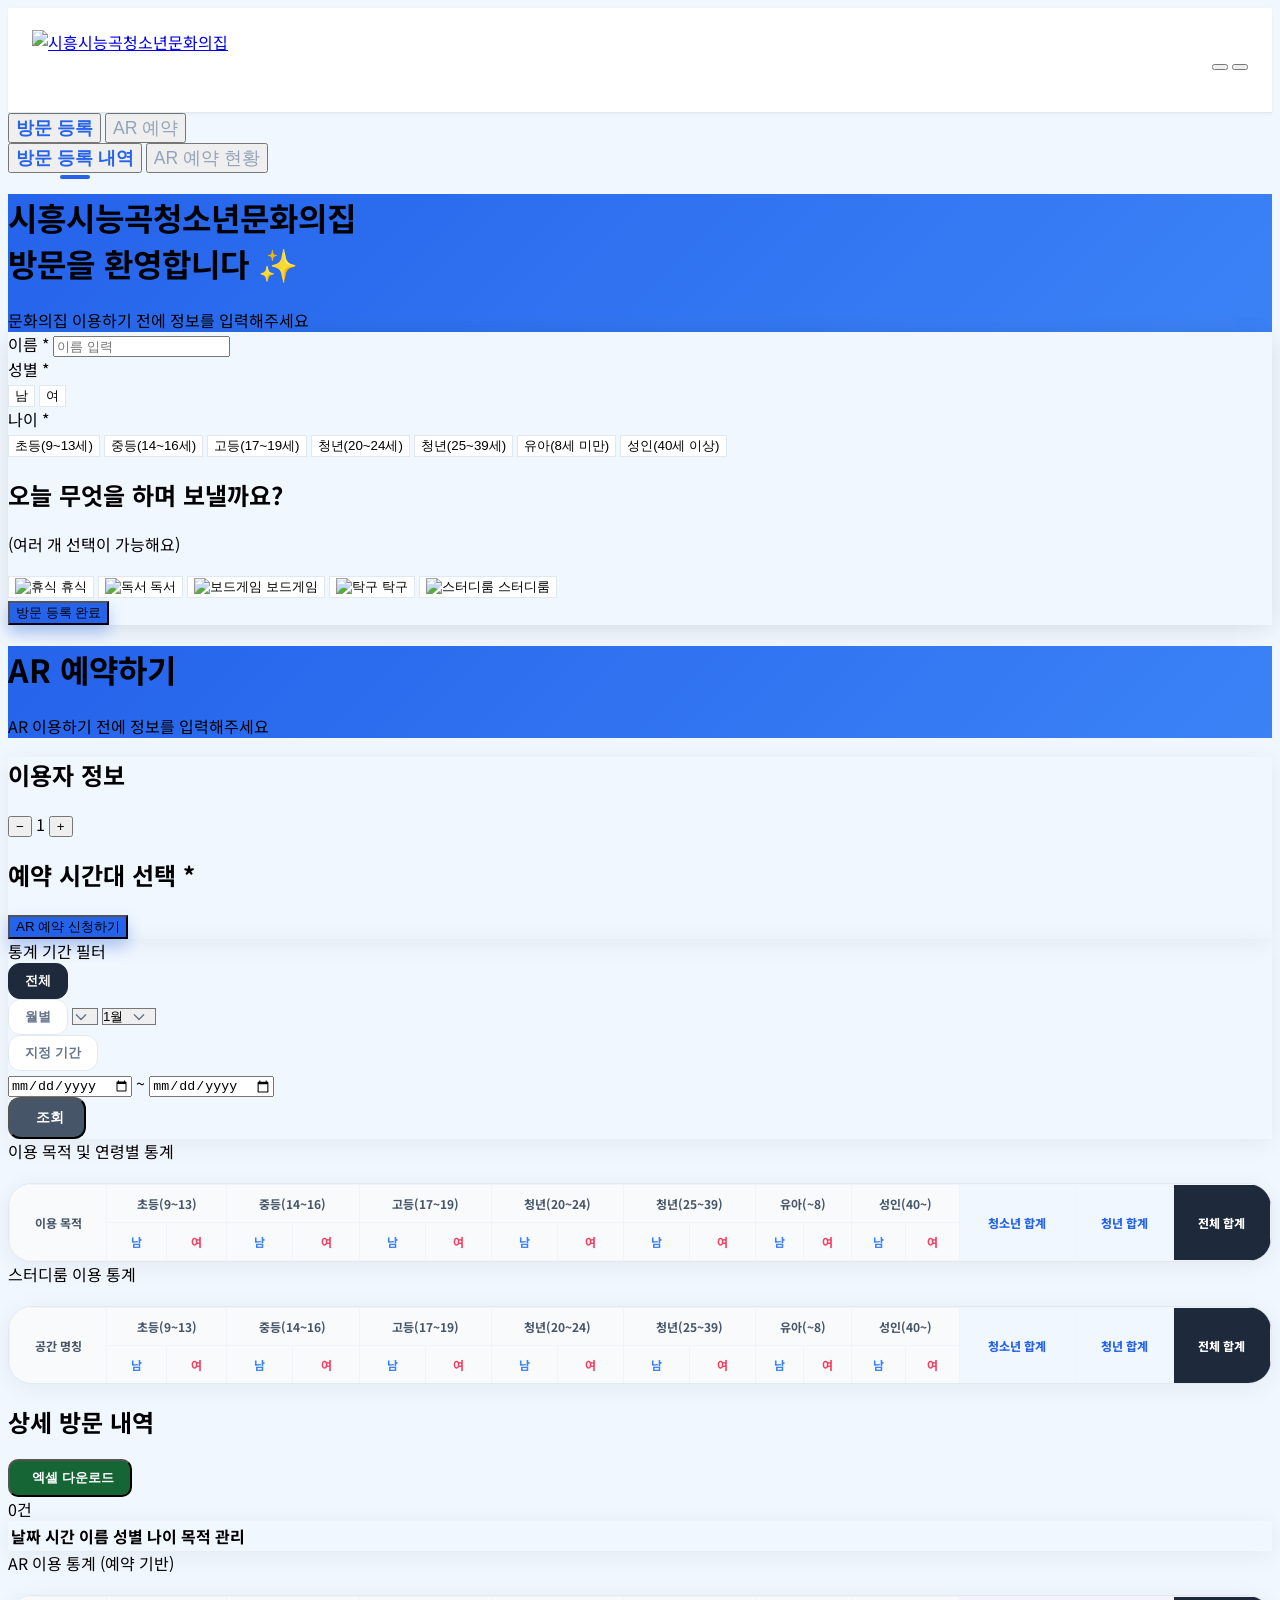
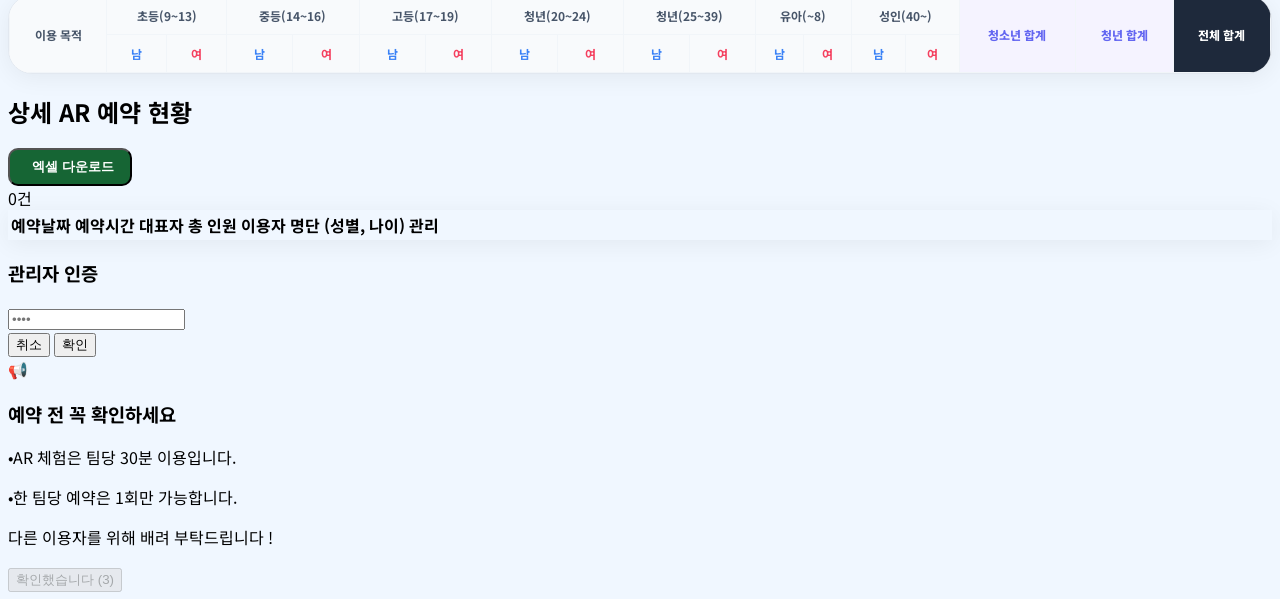
==== index.html @ ce913ee6 "Update index.html" ====
<!DOCTYPE html>
<html lang="ko">
<head>
    <!-- 문서 메타정보 설정 -->
    <meta charset="UTF-8">
    <meta name="viewport" content="width=device-width, initial-scale=1.0">
    <title>시흥시능곡청소년문화의집 - 통합 서비스</title>

    <!-- 외부 CDN 라이브러리 -->
    <script src="https://cdn.tailwindcss.com"></script> <!-- Tailwind CSS -->
    <script src="https://unpkg.com/lucide@latest"></script> <!-- 아이콘 라이브러리 -->

    <!-- 분리한 CSS 파일 연결 -->
    <link rel="stylesheet" href="./nchm.css">
</head>

<body class="pb-10 theme-visit">
    <!-- 알림 메시지 박스 (숨겨진 상태로 시작) -->
    <div id="custom-alert">정보를 모두 입력해 주세요!</div>

    <!-- ==================== 상단 네비게이션 바 ==================== -->
    <nav class="navbar">
        <!-- 로고 -->
        <a href="#" class="logo-link">
            <img src="https://i.ibb.co/Dg5H6WL3/3.png" alt="시흥시능곡청소년문화의집" class="logo-img">
        </a>
        
        <!-- 우측 버튼 영역 -->
        <div class="flex items-center space-x-3">
            <!-- 현재 날짜 표시 -->
            <span class="bg-slate-50 border border-slate-200 text-slate-600 text-[12px] font-bold px-4 py-2 rounded-full" id="current-date"></span>
            
            <!-- 관리자 진입 버튼 -->
            <button id="admin-entry-btn" onclick="openPasswordModal()" class="bg-slate-100 text-slate-500 p-2.5 rounded-xl hover:bg-slate-200 transition-colors">
                <i data-lucide="settings" class="w-5 h-5"></i>
            </button>
            
            <!-- 관리자 모드 종료 버튼 (숨겨진 상태) -->
            <button id="exit-admin-btn" onclick="exitAdmin()" class="hidden bg-red-100 text-red-600 p-2.5 rounded-xl hover:bg-red-200 transition-colors">
                <i data-lucide="log-out" class="w-5 h-5"></i>
            </button>
        </div>
    </nav>

    <!-- ==================== 메인 탭 메뉴 (일반 사용자 모드) ==================== -->
    <div id="main-tabs" class="bg-white border-b flex justify-around p-5 mb-6 sticky top-[80px] z-40">
        <!-- 방문 등록 탭 -->
        <button onclick="switchTab('visit')" id="tab-visit" class="tab-btn active-visit font-bold">방문 등록</button>
        
        <!-- AR 예약 탭 -->
        <button onclick="switchTab('ar')" id="tab-ar" class="tab-btn font-bold">AR 예약</button>
    </div>

    <!-- ==================== 관리자 탭 메뉴 (관리자 모드에서만 표시) ==================== -->
    <div id="admin-tabs" class="hidden bg-white border-b flex justify-around p-5 mb-6 sticky top-[80px] z-40">
        <!-- 방문 등록 내역 탭 -->
        <button onclick="switchAdminSubTab('visit-logs')" id="subtab-visit-logs" class="tab-btn active-visit font-bold">방문 등록 내역</button>
        
        <!-- AR 예약 현황 탭 -->
        <button onclick="switchAdminSubTab('ar-logs')" id="subtab-ar-logs" class="tab-btn font-bold">AR 예약 현황</button>
    </div>

    <!-- ==================== 메인 콘텐츠 컨테이너 ==================== -->
    <div class="max-w-xl mx-auto px-4" id="main-content-container">
        
        <!-- ==================== 1. 방문 등록 섹션 ==================== -->
        <div id="section-visit" class="animate-fadeIn">
            <div class="gradient-banner rounded-t-[30px] p-8 sm:p-10 text-center text-white">
                <h1 class="text-2xl sm:text-3xl font-black mb-4 leading-tight tracking-tight">시흥시능곡청소년문화의집<br>방문을 환영합니다 ✨</h1>
                <div class="bg-white/20 backdrop-blur-sm inline-block px-5 py-2 rounded-xl border border-white/30 text-[13px] sm:text-sm font-medium">문화의집 이용하기 전에 정보를 입력해주세요</div>
            </div>
            <div class="bg-white rounded-b-[30px] p-8 card-shadow space-y-8">
                <div class="bg-white rounded-b-[30px] p-8 card-shadow space-y-8">
                <div class="grid grid-cols-2 gap-6">
                    <div>
                        <label class="block text-base font-bold mb-3 text-slate-700">이름 <span class="text-red-500">*</span></label>
                        <input type="text" id="v-name-input" placeholder="이름 입력" class="w-full bg-slate-50 border border-slate-200 rounded-2xl px-4 py-4 text-lg text-center outline-none focus:border-blue-500">
                    </div>
                    <div>
                        <label class="block text-base font-bold mb-3 text-slate-700">성별 <span class="text-red-500">*</span></label>
                        <div class="flex gap-2">
                            <button onclick="selectBtn(this, 'v-gender')" class="choice-btn v-gender rounded-2xl flex-1 py-4 text-slate-600 font-bold">남<div class="check-badge"><i data-lucide="check" class="w-4 h-4"></i></div></button>
                            <button onclick="selectBtn(this, 'v-gender')" class="choice-btn v-gender rounded-2xl flex-1 py-4 text-slate-600 font-bold">여<div class="check-badge"><i data-lucide="check" class="w-4 h-4"></i></div></button>
                        </div>
                    </div>
                </div>

                <div>
                    <label class="block text-base font-bold mb-4 text-slate-700">나이 <span class="text-red-500">*</span></label>
                    <div class="grid grid-cols-2 sm:grid-cols-3 gap-3">
                        <button onclick="selectBtn(this, 'v-age')" class="choice-btn v-age rounded-xl py-4 text-[13px] text-slate-600 font-medium">초등(9~13세)<div class="check-badge"><i data-lucide="check" class="w-3 h-3"></i></div></button>
                        <button onclick="selectBtn(this, 'v-age')" class="choice-btn v-age rounded-xl py-4 text-[13px] text-slate-600 font-medium">중등(14~16세)<div class="check-badge"><i data-lucide="check" class="w-3 h-3"></i></div></button>
                        <button onclick="selectBtn(this, 'v-age')" class="choice-btn v-age rounded-xl py-4 text-[13px] text-slate-600 font-medium">고등(17~19세)<div class="check-badge"><i data-lucide="check" class="w-3 h-3"></i></div></button>
                        <button onclick="selectBtn(this, 'v-age')" class="choice-btn v-age rounded-xl py-4 text-[13px] text-slate-600 font-medium">청년(20~24세)<div class="check-badge"><i data-lucide="check" class="w-3 h-3"></i></div></button>
                        <button onclick="selectBtn(this, 'v-age')" class="choice-btn v-age rounded-xl py-4 text-[13px] text-slate-600 font-medium">청년(25~39세)<div class="check-badge"><i data-lucide="check" class="w-3 h-3"></i></div></button>
                        <button onclick="selectBtn(this, 'v-age')" class="choice-btn v-age rounded-xl py-4 text-[13px] text-slate-600 font-medium">유아(8세 미만)<div class="check-badge"><i data-lucide="check" class="w-3 h-3"></i></div></button>
                        <button onclick="selectBtn(this, 'v-age')" class="choice-btn v-age rounded-xl py-4 text-[13px] text-slate-600 font-medium">성인(40세 이상)<div class="check-badge"><i data-lucide="check" class="w-3 h-3"></i></div></button>
                    </div>
                </div>

                <!-- 이용 목적 섹션 -->

                <!-- 이용 목적 섹션 -->
                <div class="bg-blue-50/50 rounded-3xl p-6 border border-blue-100">
                    <div class="text-center mb-5">
                        <h2 class="text-xl font-black text-blue-900">오늘 무엇을 하며 보낼까요?</h2>
                        <p class="text-blue-600 text-[13.5px] mt-2 font-bold">(여러 개 선택이 가능해요)</p>
                    </div>
                    <div class="grid grid-cols-5 gap-2">
                        <button onclick="togglePurpose(this)" class="choice-btn v-purpose flex flex-col items-center p-3 rounded-2xl">
                            <img src="https://em-content.zobj.net/source/apple/354/hot-beverage_2615.png" class="w-8 h-8 mb-1" alt="휴식">
                            <span class="text-[12px] font-bold">휴식</span>
                            <div class="check-badge"><i data-lucide="check" class="w-3 h-3"></i></div>
                        </button>
                        <button onclick="togglePurpose(this)" class="choice-btn v-purpose flex flex-col items-center p-3 rounded-2xl">
                            <img src="https://em-content.zobj.net/source/apple/354/open-book_1f4d6.png" class="w-8 h-8 mb-1" alt="독서">
                            <span class="text-[12px] font-bold">독서</span>
                            <div class="check-badge"><i data-lucide="check" class="w-3 h-3"></i></div>
                        </button>
                        <button onclick="togglePurpose(this)" class="choice-btn v-purpose flex flex-col items-center p-3 rounded-2xl">
                            <img src="https://em-content.zobj.net/source/apple/354/game-die_1f3b2.png" class="w-8 h-8 mb-1" alt="보드게임">
                            <span class="text-[12px] font-bold">보드게임</span>
                            <div class="check-badge"><i data-lucide="check" class="w-3 h-3"></i></div>
                        </button>
                        <button onclick="togglePurpose(this)" class="choice-btn v-purpose flex flex-col items-center p-3 rounded-2xl">
                            <img src="https://em-content.zobj.net/source/apple/354/ping-pong_1f3d3.png" class="w-8 h-8 mb-1" alt="탁구">
                            <span class="text-[12px] font-bold">탁구</span>
                            <div class="check-badge"><i data-lucide="check" class="w-3 h-3"></i></div>
                        </button>
                        <button onclick="togglePurpose(this)" class="choice-btn v-purpose flex flex-col items-center p-3 rounded-2xl">
                            <img src="https://em-content.zobj.net/source/apple/354/laptop_1f4bb.png" class="w-8 h-8 mb-1" alt="스터디룸">
                            <span class="text-[12px] font-bold">스터디룸</span>
                            <div class="check-badge"><i data-lucide="check" class="w-3 h-3"></i></div>
                        </button>
                    </div>
                </div>

                <button onclick="submitForm('visit')" class="submit-btn w-full text-white text-xl font-bold py-6 rounded-3xl">방문 등록 완료</button>
            </div>
        </div>

        <!-- 2. AR 예약 섹션 -->
        <div id="section-ar" class="hidden animate-fadeIn">
            <div class="gradient-banner rounded-t-[30px] p-10 text-center text-white">
                <h1 class="text-3xl font-bold mb-4 flex items-center justify-center gap-3">AR 예약하기 <i data-lucide="sparkles" class="w-8 h-8 text-yellow-300"></i></h1>
                <div class="bg-white/20 backdrop-blur-sm inline-block px-6 py-2.5 rounded-xl border border-white/30 text-sm">AR 이용하기 전에 정보를 입력해주세요</div>
            </div>
            <div class="bg-white rounded-b-[30px] p-6 card-shadow space-y-8">
                
                <div class="flex justify-between items-center">
    <h2 class="text-xl font-bold text-slate-800 flex items-center gap-2"><i data-lucide="user-plus" class="w-6 h-6 text-indigo-500"></i> 이용자 정보</h2>
    <div class="flex items-center gap-3">
        <button onclick="changeArCount(-1)" class="w-9 h-9 rounded-xl bg-slate-200 text-slate-500 text-xl font-black flex items-center justify-center hover:bg-slate-300 transition-all">−</button>
        <span id="ar-count-display" class="text-xl font-black text-slate-800 w-6 text-center">1</span>
        <button onclick="changeArCount(1)" class="w-9 h-9 rounded-xl bg-indigo-500 text-white text-xl font-black flex items-center justify-center hover:bg-indigo-600 transition-all">+</button>
    </div>
</div>
<div id="ar-user-container" class="space-y-4"></div>

                
                <div class="border-t pt-8">
                    <h2 class="text-xl font-bold text-indigo-900 mb-6 flex items-center gap-2">
                        <i data-lucide="calendar-check" class="w-6 h-6"></i> 예약 시간대 선택 <span class="text-red-500">*</span>
                    </h2>
                    <div id="ar-day-indicator" class="mb-4 inline-block px-4 py-1.5 rounded-full text-xs font-bold"></div>
                    <div id="time-container" class="grid grid-cols-2 sm:grid-cols-3 gap-3"></div>
                </div>
                <button onclick="submitForm('ar')" class="submit-btn w-full text-white text-xl font-bold py-6 rounded-3xl">AR 예약 신청하기</button>
            </div>
        </div>

        <!-- 3. 관리자 대시보드 섹션 -->
        <div id="section-admin" class="hidden animate-fadeIn space-y-10">
            <div class="bg-white p-6 rounded-[32px] border border-slate-200 card-shadow">
                <div class="flex flex-wrap items-center justify-between gap-4">
                    <div class="flex items-center gap-2 text-slate-800 font-bold">
                        <i data-lucide="filter" class="w-5 h-5 text-slate-500"></i> 통계 기간 필터
                    </div>
                    <div class="flex flex-wrap gap-2 items-center">
                        <button onclick="setFilter('all')" class="filter-chip active" id="filter-all">전체</button>
                        <div id="month-filter-group" class="flex items-center bg-white border border-slate-200 rounded-xl px-2 py-1 gap-2">
                            <button onclick="setFilter('month')" class="filter-chip !border-0 !p-1.5" id="filter-month">월별</button>
                            <select id="filter-year-select" class="admin-select text-xs font-bold text-slate-600 outline-none bg-transparent"></select>
                            <select id="filter-month-select" class="admin-select text-xs font-bold text-slate-600 outline-none bg-transparent">
                                <option value="0">1월</option><option value="1">2월</option><option value="2">3월</option><option value="3">4월</option>
                                <option value="4">5월</option><option value="5">6월</option><option value="6">7월</option><option value="7">8월</option>
                                <option value="8">9월</option><option value="9">10월</option><option value="10">11월</option><option value="11">12월</option>
                            </select>
                        </div>
                        <button onclick="setFilter('custom')" class="filter-chip" id="filter-custom">지정 기간</button>
                        <div id="custom-date-inputs" class="hidden flex items-center bg-white border border-slate-200 rounded-xl px-3 py-1 gap-2">
                            <input type="date" id="start-date" class="text-xs font-medium outline-none bg-transparent">
                            <span class="text-slate-300">~</span>
                            <input type="date" id="end-date" class="text-xs font-medium outline-none bg-transparent">
                        </div>
                        <button onclick="updateAdminDashboard()" class="search-confirm-btn ml-2">
                            <i data-lucide="search" class="w-4 h-4"></i> 조회
                        </button>
                    </div>
                </div>
            </div>

            <div id="admin-visit-logs" class="space-y-6">
                <div class="flex items-center gap-2 text-xl font-bold text-slate-800"><i data-lucide="bar-chart-3" class="w-6 h-6 text-blue-600"></i> 이용 목적 및 연령별 통계</div>
                <div class="stats-container card-shadow"><div class="stats-table-wrapper"><table class="stats-table"><thead><tr><th rowspan="2" class="w-32">이용 목적</th><th colspan="2">초등(9~13)</th><th colspan="2">중등(14~16)</th><th colspan="2">고등(17~19)</th><th colspan="2">청년(20~24)</th><th colspan="2">청년(25~39)</th><th colspan="2">유아(~8)</th><th colspan="2">성인(40~)</th><th rowspan="2" class="sum-col">청소년 합계</th><th rowspan="2" class="sum-col">청년 합계</th><th rowspan="2" class="total-sum-col">전체 합계</th></tr><tr class="gender-header"><th class="male">남</th><th class="female">여</th><th class="male">남</th><th class="female">여</th><th class="male">남</th><th class="female">여</th><th class="male">남</th><th class="female">여</th><th class="male">남</th><th class="female">여</th><th class="male">남</th><th class="female">여</th><th class="male">남</th><th class="female">여</th></tr></thead><tbody id="visit-stats-body"></tbody><tfoot><tr class="footer-row" id="visit-stats-footer"></tr></tfoot></table></div></div>

                <div class="flex items-center gap-2 text-xl font-bold text-indigo-500 pt-6"><i data-lucide="book-open" class="w-6 h-6 text-indigo-500"></i> 스터디룸 이용 통계</div>
                <div class="stats-container card-shadow"><div class="stats-table-wrapper"><table class="stats-table"><thead><tr><th rowspan="2" class="w-32">공간 명칭</th><th colspan="2">초등(9~13)</th><th colspan="2">중등(14~16)</th><th colspan="2">고등(17~19)</th><th colspan="2">청년(20~24)</th><th colspan="2">청년(25~39)</th><th colspan="2">유아(~8)</th><th colspan="2">성인(40~)</th><th rowspan="2" class="sum-col">청소년 합계</th><th rowspan="2" class="sum-col">청년 합계</th><th rowspan="2" class="total-sum-col">전체 합계</th></tr><tr class="gender-header"><th class="male">남</th><th class="female">여</th><th class="male">남</th><th class="female">여</th><th class="male">남</th><th class="female">여</th><th class="male">남</th><th class="female">여</th><th class="male">남</th><th class="female">여</th><th class="male">남</th><th class="female">여</th><th class="male">남</th><th class="female">여</th></tr></thead><tbody id="study-stats-body"></tbody><tfoot><tr class="footer-row" id="study-stats-footer"></tr></tfoot></table></div></div>

                <div class="flex justify-between items-center mt-8">
                    <h2 class="text-xl font-bold text-slate-800">상세 방문 내역</h2>
                    <div class="flex items-center gap-3">
                        <button onclick="exportToExcel('visit')" class="excel-download-btn"><i data-lucide="download" class="w-4 h-4"></i> 엑셀 다운로드</button>
                        <span id="visit-count-badge" class="bg-blue-100 text-blue-700 px-3 py-1 rounded-full text-sm font-bold">0건</span>
                    </div>
                </div>
                <div class="bg-white rounded-2xl border border-slate-200 overflow-hidden card-shadow">
                    <table class="w-full text-sm text-center">
                        <thead class="bg-slate-50 text-slate-500 font-bold border-b">
                            <tr>
                                <th class="py-3">날짜</th>
                                <th class="py-3">시간</th>
                                <th class="py-3">이름</th>
                                <th class="py-3">성별</th>
                                <th class="py-3">나이</th>
                                <th class="py-3">목적</th>
                                <th class="py-3">관리</th>
                            </tr>
                        </thead>
                        <tbody id="visit-log-body"></tbody>
                    </table>
                </div>
            </div>

            <div id="admin-ar-logs" class="hidden space-y-6">
                <div class="flex items-center gap-2 text-xl font-bold text-indigo-800"><i data-lucide="glasses" class="w-6 h-6 text-indigo-600"></i> AR 이용 통계 (예약 기반)</div>
                <div class="stats-container card-shadow border-indigo-100"><div class="stats-table-wrapper"><table class="stats-table"><thead><tr><th rowspan="2" class="w-32">이용 목적</th><th colspan="2">초등(9~13)</th><th colspan="2">중등(14~16)</th><th colspan="2">고등(17~19)</th><th colspan="2">청년(20~24)</th><th colspan="2">청년(25~39)</th><th colspan="2">유아(~8)</th><th colspan="2">성인(40~)</th><th rowspan="2" class="ar-sum-col">청소년 합계</th><th rowspan="2" class="ar-sum-col">청년 합계</th><th rowspan="2" class="total-sum-col">전체 합계</th></tr><tr class="gender-header"><th class="male">남</th><th class="female">여</th><th class="male">남</th><th class="female">여</th><th class="male">남</th><th class="female">여</th><th class="male">남</th><th class="female">여</th><th class="male">남</th><th class="female">여</th><th class="male">남</th><th class="female">여</th><th class="male">남</th><th class="female">여</th></tr></thead><tbody id="ar-stats-body"></tbody><tfoot><tr class="footer-row" id="ar-stats-footer"></tr></tfoot></table></div></div>
                <div class="flex justify-between items-center mt-8">
                    <h2 class="text-xl font-bold text-indigo-800">상세 AR 예약 현황</h2>
                    <div class="flex items-center gap-3">
                        <button onclick="exportToExcel('ar')" class="excel-download-btn !bg-indigo-700 hover:!bg-indigo-800"><i data-lucide="download" class="w-4 h-4"></i> 엑셀 다운로드</button>
                        <span id="ar-count-badge" class="bg-indigo-100 text-indigo-700 px-3 py-1 rounded-full text-sm font-bold">0건</span>
                    </div>
                </div>
                <div class="bg-white rounded-2xl border border-slate-200 overflow-hidden card-shadow">
                    <table class="w-full text-sm text-center">
                        <thead class="bg-slate-50 text-slate-500 font-bold border-b">
                            <tr>
                                <th class="py-3">예약날짜</th>
                                <th class="py-3">예약시간</th>
                                <th>대표자</th>
                                <th>총 인원</th>
                                <th>이용자 명단 (성별, 나이)</th>
                                <th>관리</th>
                            </tr>
                        </thead>
                        <tbody id="ar-log-body"></tbody>
                    </table>
                </div>
            </div>
        </div>
    </div>

    <!-- 비밀번호 모달 -->
    <div id="password-modal" class="hidden fixed inset-0 z-[100] flex items-center justify-center p-4 bg-slate-900/80 backdrop-blur-sm">
        <div class="bg-white w-full max-w-sm rounded-[32px] p-8 shadow-2xl animate-fadeIn text-center">
            <h3 class="text-xl font-bold text-slate-800 mb-6">관리자 인증</h3>
            <input type="password" id="admin-password-input" maxlength="8" placeholder="••••" class="w-full bg-slate-50 border-2 border-slate-100 rounded-2xl py-4 text-3xl text-center tracking-[1rem] focus:outline-none focus:border-slate-800 mb-6" onkeyup="if(event.key === 'Enter') verifyAdminPassword()">
            <div class="flex gap-3">
                <button onclick="closePasswordModal()" class="flex-1 py-4 bg-slate-100 text-slate-500 font-bold rounded-2xl">취소</button>
                <button onclick="verifyAdminPassword()" class="flex-[2] py-4 bg-slate-800 text-white font-bold rounded-2xl">확인</button>
            </div>
        </div>
    </div>

    <!-- AR 안내 팝업 -->
<div id="ar-notice-modal" class="hidden fixed inset-0 z-[100] flex items-center justify-center p-4 bg-slate-900/70 backdrop-blur-sm">
    <div class="bg-white w-full max-w-sm rounded-[32px] p-8 shadow-2xl animate-fadeIn text-center">
        <div class="text-5xl mb-4">📢</div>
        <h3 class="text-xl font-black text-slate-800 mb-4">예약 전 꼭 확인하세요</h3>
        <div class="bg-indigo-50 rounded-2xl p-5 pb-7 mb-6 text-left space-y-3">
            <p class="text-indigo-900 font-bold text-base leading-relaxed">
                •AR 체험은 팀당 <span class="text-indigo-600">30분</span> 이용입니다.
            </p>
            <p class="text-indigo-900 font-bold text-base leading-relaxed">
                •한 팀당 <span class="text-indigo-600">예약은 1회만</span> 가능합니다.
            </p>
            <p class="text-indigo-900 font-bold text-base leading-relaxed">
                다른 이용자를 위해 배려 부탁드립니다 !  
            </p>
        </div>
       
       <button
    id="arNoticeBtn"
    onclick="closeArNotice()"
    disabled
    class="relative overflow-hidden w-full py-4 bg-indigo-600 text-white font-black text-lg rounded-2xl cursor-not-allowed">

    <!-- 흰색 막 -->
    <div
        id="btnCover"
        class="absolute top-0 right-0 h-full bg-white/80"
        style="width:100%;">
    </div>

    <span id="btnText" class="relative z-10">
        확인했습니다 (3)
    </span>

</button>
        
    </div>
</div>
    <!-- Firebase SDK (Realtime Database) -->
    <script src="https://www.gstatic.com/firebasejs/10.12.2/firebase-app-compat.js"></script>
<script src="https://www.gstatic.com/firebasejs/10.12.2/firebase-database-compat.js"></script>
<script src="https://www.gstatic.com/firebasejs/10.12.2/firebase-auth-compat.js"></script>
    <!-- 분리한 JavaScript 파일 연결 -->
    <script src="./nchm.js"></script>
</body>
</html>
---- nchm.css ----
/**
 * ==================== nchm.css 파일 설명 ====================
 * 이 파일은 시흥시능곡청소년문화의집 통합 서비스의 모든 스타일을 관리합니다.
 * 
 * 수정 규칙:
 * 1. 색상/폰트/레이아웃만 수정 (HTML 구조 변경 금지)
 * 2. 테마별 색상: 방문등록(BLUE), AR예약(PURPLE), 관리자(GRAY)
 * 3. 동작/기능 수정은 nchm.js에서만 처리
 * 4. HTML 구조 수정은 nchm.html에서만 처리
 * ==========================================================
 */

/* ==================== 기본 폰트 및 전역 스타일 ==================== */
@import url('https://fonts.googleapis.com/css2?family=Noto+Sans+KR:wght@300;400;500;700;900&display=swap');

body {
    font-family: 'Noto Sans KR', sans-serif;
    transition: background-color 0.4s ease;
}

/* ==================== 테마별 색상 설정 ==================== */

/* 방문 등록 테마 - 파란색(BLUE) 계열 */
body.theme-visit { background-color: #f0f7ff; }
.theme-visit .gradient-banner { background: linear-gradient(135deg, #2563eb, #3b82f6); }
.theme-visit .choice-btn.active { border-color: #2563eb !important; background-color: #2563eb !important; color: white !important; }
.theme-visit .submit-btn { background-color: #2563eb; box-shadow: 0 8px 15px rgba(37, 99, 235, 0.3); }
.theme-visit .check-badge { background-color: #fbbf24; color: #1e3a8a; }

/* AR 예약 테마 - 보라색(PURPLE/INDIGO) 계열 */
body.theme-ar { background-color: #f5f3ff; }
.theme-ar .gradient-banner { background: linear-gradient(135deg, #6366f1, #a855f7); }
.theme-ar .choice-btn.active { border-color: #6366f1 !important; background-color: #6366f1 !important; color: white !important; }
.theme-ar .submit-btn { background-color: #6366f1; box-shadow: 0 8px 15px rgba(99, 102, 241, 0.3); }
.theme-ar .check-badge { background-color: #fcd34d; color: #312e81; }

/* 관리자 테마 - 회색(GRAY) 계열 */
body.theme-admin { background-color: #f8fafc; }

/* ==================== 공용 스타일 ==================== */

/* 카드 그림자 효과 */
.card-shadow { box-shadow: 0 4px 25px rgba(0, 0, 0, 0.06); }

/* 선택 버튼 기본 스타일 */
.choice-btn {
    transition: all 0.2s cubic-bezier(0.4, 0, 0.2, 1);
    border: 1px solid #e2e8f0;
    background-color: white;
    position: relative;
}

/* 선택 완료 배지 (체크마크) */
.check-badge {
    display: none; /* 기본 숨김 - active 상태에서만 표시 */
    position: absolute;
    top: -6px;
    right: -6px;
    width: 24px;
    height: 24px;
    border-radius: 50%;
    align-items: center;
    justify-content: center;
    box-shadow: 0 2px 4px rgba(0, 0, 0, 0.1);
    border: 2px solid white;
    z-index: 20;
}

/* 버튼 활성화 시 배지 표시 */
.choice-btn.active .check-badge { display: flex; }

/* ==================== 탭 메뉴 스타일 ==================== */

/* 탭 버튼 기본 스타일 */
.tab-btn {
    position: relative;
    transition: all 0.3s;
    font-size: 1.1rem;
    color: #94a3b8;
}

/* 방문 등록 탭 활성화 스타일 */
.tab-btn.active-visit { color: #2563eb; font-weight: 800; }
.tab-btn.active-visit::after {
    content: ''; /* 하단 라인 */
    position: absolute;
    bottom: -8px;
    left: 50%;
    transform: translateX(-50%);
    width: 30px;
    height: 4px;
    background-color: #2563eb;
    border-radius: 10px;
}

/* AR 예약 탭 활성화 스타일 */
.tab-btn.active-ar { color: #6366f1; font-weight: 800; }
.tab-btn.active-ar::after {
    content: ''; /* 하단 라인 */
    position: absolute;
    bottom: -8px;
    left: 50%;
    transform: translateX(-50%);
    width: 30px;
    height: 4px;
    background-color: #6366f1;
    border-radius: 10px;
}

/* ==================== 애니메이션 ==================== */

/* 페이드인 애니메이션 키프레임 */
@keyframes fadeIn {
    from { 
        opacity: 0; 
        transform: translateY(10px); 
    }
    to { 
        opacity: 1; 
        transform: translateY(0); 
    }
}

/* 애니메이션 적용 */
.animate-fadeIn { 
    animation: fadeIn 0.3s ease-out forwards; 
}

/* ==================== 알림 메시지 박스 ==================== */

#custom-alert {
    display: none; /* 기본 숨김 - 필요 시에만 표시 */
    position: fixed;
    top: 20px;
    left: 50%;
    transform: translateX(-50%);
    z-index: 1000;
    background-color: #ef4444; /* 빨간색 배경 */
    color: white;
    padding: 12px 24px;
    border-radius: 12px;
    font-weight: bold;
}

/* ==================== 관리자 통계 테이블 ==================== */

/* 통계 테이블 컨테이너 */
.stats-container {
    background: white;
    border-radius: 24px;
    border: 1px solid #e2e8f0;
    overflow: hidden;
    margin-top: 20px;
}

/* 테이블 가로 스크롤 영역 */
.stats-table-wrapper { 
    overflow-x: auto; 
}

/* 통계 테이블 */
.stats-table { 
    width: 100%; 
    border-collapse: collapse; 
    min-width: 1000px; 
}

.stats-table th, .stats-table td { 
    border: 1px solid #f1f5f9; 
    padding: 10px 4px; 
    text-align: center; 
    font-size: 12px;
}

/* 테이블 헤더 스타일 */
.stats-table thead th { 
    background-color: #f8fafc; 
    color: #475569; 
    font-weight: 700; 
}

/* 성별 헤더 크기 조정 */
.stats-table .gender-header { 
    font-size: 10px; 
    padding: 4px; 
}

/* 성별 색상 구분 */
.stats-table .male { color: #3b82f6; } /* 남성은 파란색 */
.stats-table .female { color: #f43f5e; } /* 여성은 빨간색 */

/* 카테고리 행 스타일 */
.stats-table .category-row { 
    background-color: #fcfdfe; 
    font-weight: 600; 
    color: #1e293b; 
}

/* 합계 열 스타일 (방문등록용) */
.stats-table .sum-col { 
    background-color: #f0f7ff; 
    color: #2563eb; 
    font-weight: 800; 
}

/* 합계 열 스타일 (AR예약용) */
.stats-table .ar-sum-col { 
    background-color: #f5f3ff; 
    color: #6366f1; 
    font-weight: 800; 
}

/* 전체 합계 열 스타일 */
.stats-table .total-sum-col { 
    background-color: #1e293b; 
    color: white; 
    font-weight: 800; 
}

/* 푸터(합계) 행 스타일 */
.stats-table .footer-row { 
    background-color: #1e293b; 
    color: white; 
    font-weight: 800; 
}

.stats-table .footer-row td { 
    border-color: #334155; 
}

/* 최종 합계 - 방문등록 색상 */
.stats-table .final-total-visit { 
    background-color: #2563eb; 
}

/* 최종 합계 - AR예약 색상 */
.stats-table .final-total-ar { 
    background-color: #6366f1; 
}

/* ==================== 필터 칩 스타일 ==================== */

/* 필터 버튼 기본 스타일 */
.filter-chip {
    padding: 8px 16px;
    border-radius: 12px;
    font-size: 13px;
    font-weight: 600;
    transition: all 0.2s;
    border: 1px solid #e2e8f0;
    background: white;
    color: #64748b;
}

/* 필터 버튼 활성화 스타일 */
.filter-chip.active {
    background: #1e293b;
    color: white;
    border-color: #1e293b;
}

/* ==================== AR 예약 이용자 카드 ==================== */

/* 이용자 정보 입력 카드 */
.ar-user-card {
    background-color: white;
    border: 1px solid #f1f5f9;
    border-radius: 24px;
    padding: 20px;
    display: flex;
    flex-direction: column;
    gap: 16px;
    margin-bottom: 16px;
    position: relative;
}

/* 태블릿 이상 해상도에서 가로 배치 */
@media (min-width: 640px) {
    .ar-user-card {
        flex-direction: row;
        align-items: center;
    }
}

/* ==================== 시간대 선택 버튼 ==================== */

/* 예약 불가능 시간 스타일 */
.time-slot-btn.disabled {
    background-color: #f1f5f9 !important;
    color: #94a3b8 !important;
    cursor: not-allowed;
    border-color: #e2e8f0 !important;
    opacity: 0.6;
}

/* ==================== 관리자 셀렉트 박스 ==================== */

/* 커스텀 셀렉트 드롭다운 */
.admin-select {
    appearance: none;
    background-image: url("data:image/svg+xml,%3Csvg xmlns='http://www.w3.org/2000/svg' fill='none' viewBox='0 0 24 24' stroke='%2364748b'%3E%3Cpath stroke-linecap='round' stroke-linejoin='round' stroke-width='2' d='M19 9l-7 7-7-7'%3E%3C/path%3E%3C/svg%3E");
    background-repeat: no-repeat;
    background-position: right 0.5rem center;
    background-size: 1rem;
    padding-right: 1.5rem;
}

/* ==================== 검색 및 조회 버튼 ==================== */

/* 조회 버튼 스타일 */
.search-confirm-btn {
    background-color: #475569;
    color: white;
    padding: 10px 20px;
    border-radius: 12px;
    font-size: 14px;
    font-weight: 700;
    transition: background 0.2s;
    display: flex;
    align-items: center;
    gap: 6px;
}

/* 조회 버튼 호버 스타일 */
.search-confirm-btn:hover {
    background-color: #1e293b;
}

/* ==================== 엑셀 다운로드 버튼 ==================== */

/* 다운로드 버튼 스타일 */
.excel-download-btn {
    background-color: #166534; /* 초록색 */
    color: white;
    padding: 8px 16px;
    border-radius: 10px;
    font-size: 13px;
    font-weight: 700;
    display: flex;
    align-items: center;
    gap: 6px;
    transition: all 0.2s;
}

/* 다운로드 버튼 호버 스타일 */
.excel-download-btn:hover {
    background-color: #14532d; /* 더 어두운 초록색 */
    transform: translateY(-1px); /* 약간 위로 이동 */
}

/* ==================== 네비게이션 바 ==================== */

/* 상단 네비게이션 바 */
.navbar {
    background-color: white;
    border-bottom: 1px solid #e2e8f0;
    padding: 0.75rem 1.5rem;
    display: flex;
    justify-content: space-between;
    align-items: center;
    position: sticky; /* 스크롤 시에도 상단 고정 */
    top: 0;
    z-index: 50;
    box-shadow: 0 1px 3px rgba(0, 0, 0, 0.05);
    min-height: 80px;
}

/* 로고 링크 */
.logo-link {
    display: flex;
    align-items: center;
    height: 100%;
}

/* 로고 이미지 */
.logo-img {
    display: block;
    height: 60px;
    width: auto;
    object-fit: contain;
}

.stats-table-wrapper { overflow-x: auto; }

.stats-table {
    width: 100%;
    border-collapse: collapse;
    min-width: 1000px;
}

.stats-table th,
.stats-table td {
    border: 1px solid #f1f5f9;
    padding: 10px 4px;
    text-align: center;
    font-size: 12px;
}

.stats-table thead th { background-color: #f8fafc; color: #475569; font-weight: 700; }
.stats-table .gender-header { font-size: 10px; padding: 4px; }
.stats-table .male { color: #3b82f6; }
.stats-table .female { color: #f43f5e; }
.stats-table .category-row { background-color: #fcfdfe; font-weight: 600; color: #1e293b; }
.stats-table .sum-col { background-color: #f0f7ff; color: #2563eb; font-weight: 800; }
.stats-table .ar-sum-col { background-color: #f5f3ff; color: #6366f1; font-weight: 800; }
.stats-table .total-sum-col { background-color: #1e293b; color: white; font-weight: 800; }
.stats-table .footer-row { background-color: #1e293b; color: white; font-weight: 800; }
.stats-table .footer-row td { border-color: #334155; }
.stats-table .final-total-visit { background-color: #2563eb; }
.stats-table .final-total-ar { background-color: #6366f1; }

.filter-chip {
    padding: 8px 16px;
    border-radius: 12px;
    font-size: 13px;
    font-weight: 600;
    transition: all 0.2s;
    border: 1px solid #e2e8f0;
    background: white;
    color: #64748b;
}

.filter-chip.active {
    background: #1e293b;
    color: white;
    border-color: #1e293b;
}

.ar-user-card {
    background-color: white;
    border: 1px solid #f1f5f9;
    border-radius: 24px;
    padding: 20px;
    display: flex;
    flex-direction: column;
    gap: 16px;
    margin-bottom: 16px;
    position: relative;
}

@media (min-width: 640px) {
    .ar-user-card {
        flex-direction: row;
        align-items: center;
    }
}

.time-slot-btn.disabled {
    background-color: #f1f5f9 !important;
    color: #94a3b8 !important;
    cursor: not-allowed;
    border-color: #e2e8f0 !important;
    opacity: 0.6;
}

.admin-select {
    appearance: none;
    background-image: url("data:image/svg+xml,%3Csvg xmlns='http://www.w3.org/2000/svg' fill='none' viewBox='0 0 24 24' stroke='%2364748b'%3E%3Cpath stroke-linecap='round' stroke-linejoin='round' stroke-width='2' d='M19 9l-7 7-7-7'%3E%3C/path%3E%3C/svg%3E");
    background-repeat: no-repeat;
    background-position: right 0.5rem center;
    background-size: 1rem;
    padding-right: 1.5rem;
}

.search-confirm-btn {
    background-color: #475569;
    color: white;
    padding: 10px 20px;
    border-radius: 12px;
    font-size: 14px;
    font-weight: 700;
    transition: background 0.2s;
    display: flex;
    align-items: center;
    gap: 6px;
}

.search-confirm-btn:hover { background-color: #1e293b; }

.excel-download-btn {
    background-color: #166534;
    color: white;
    padding: 8px 16px;
    border-radius: 10px;
    font-size: 13px;
    font-weight: 700;
    display: flex;
    align-items: center;
    gap: 6px;
    transition: all 0.2s;
}

.excel-download-btn:hover {
    background-color: #14532d;
    transform: translateY(-1px);
}

.navbar {
    background-color: white;
    border-bottom: 1px solid #e2e8f0;
    padding: 0.75rem 1.5rem;
    display: flex;
    justify-content: space-between;
    align-items: center;
    position: sticky;
    top: 0;
    z-index: 50;
    box-shadow: 0 1px 3px rgba(0, 0, 0, 0.05);
    min-height: 80px;
}

.logo-link {
    display: flex;
    align-items: center;
    height: 100%;
}

.logo-img {
    display: block;
    height: 60px;
    width: auto;
    object-fit: contain;
}
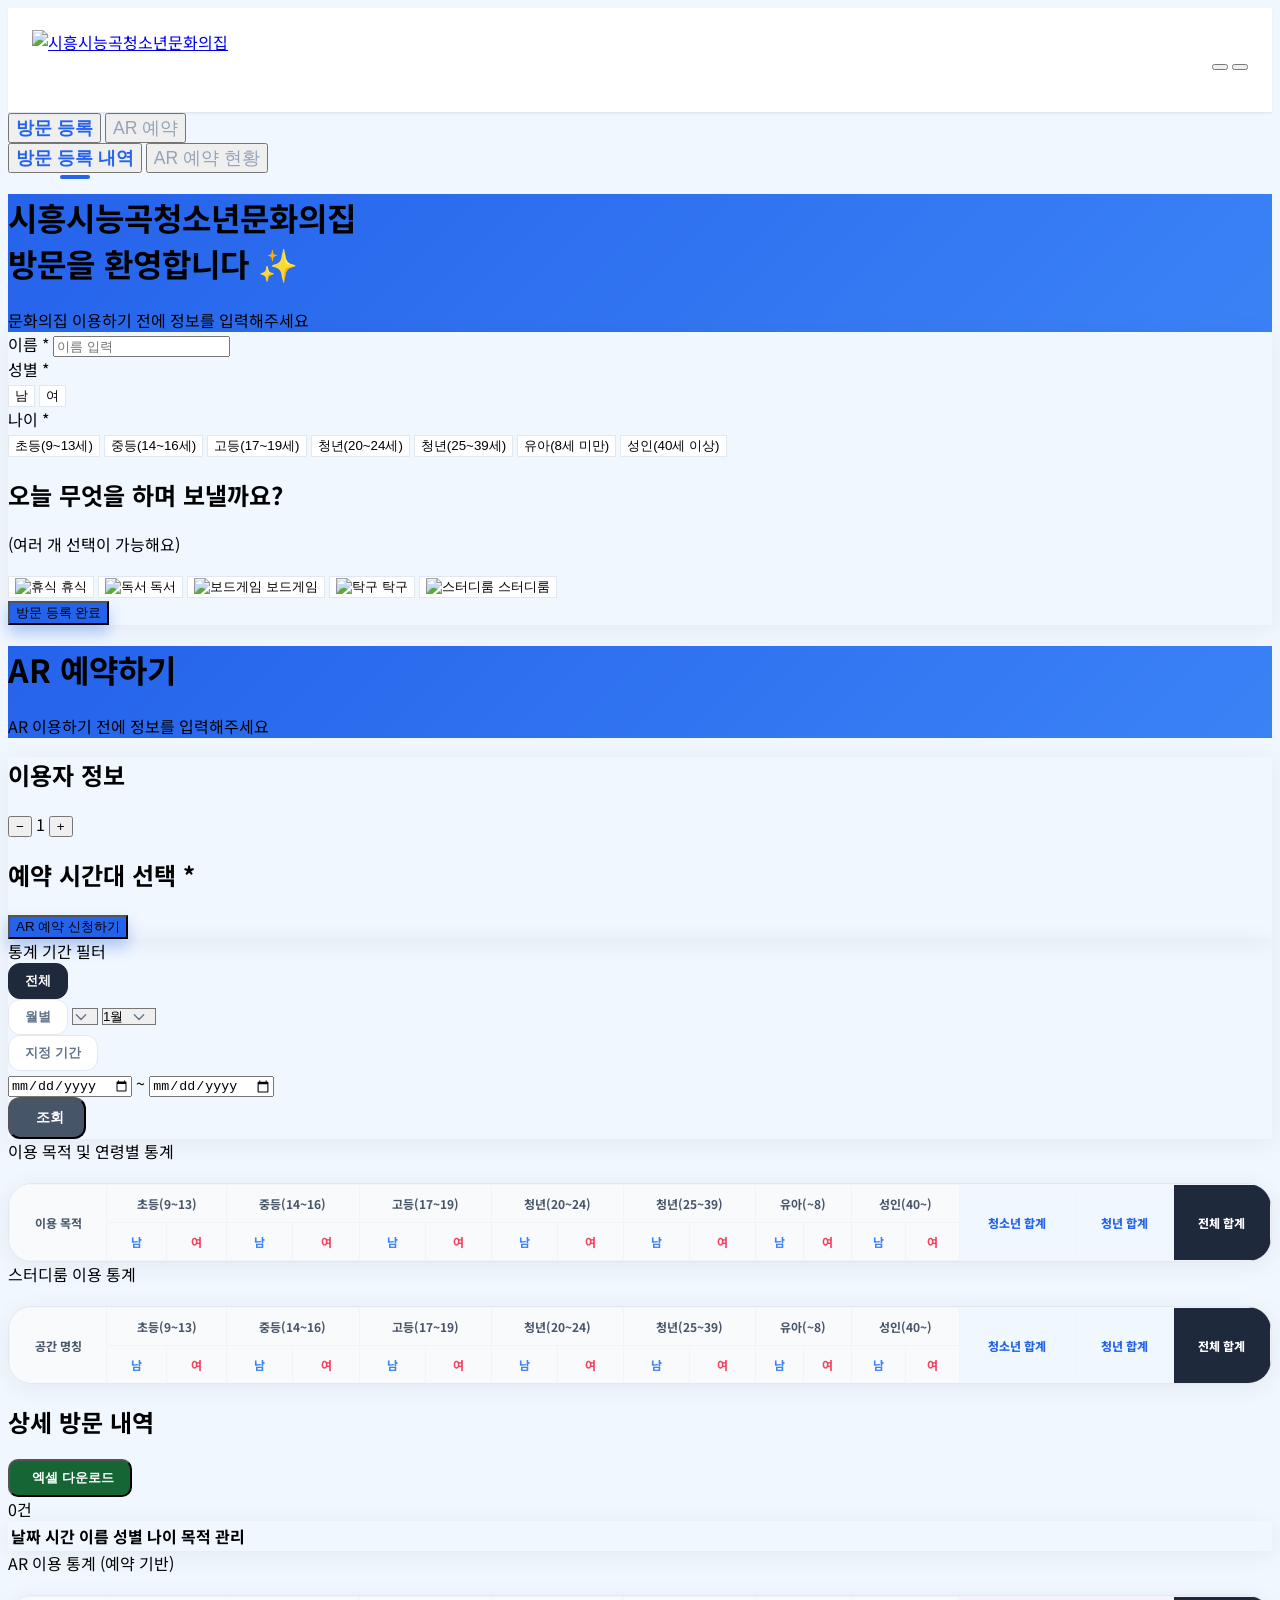
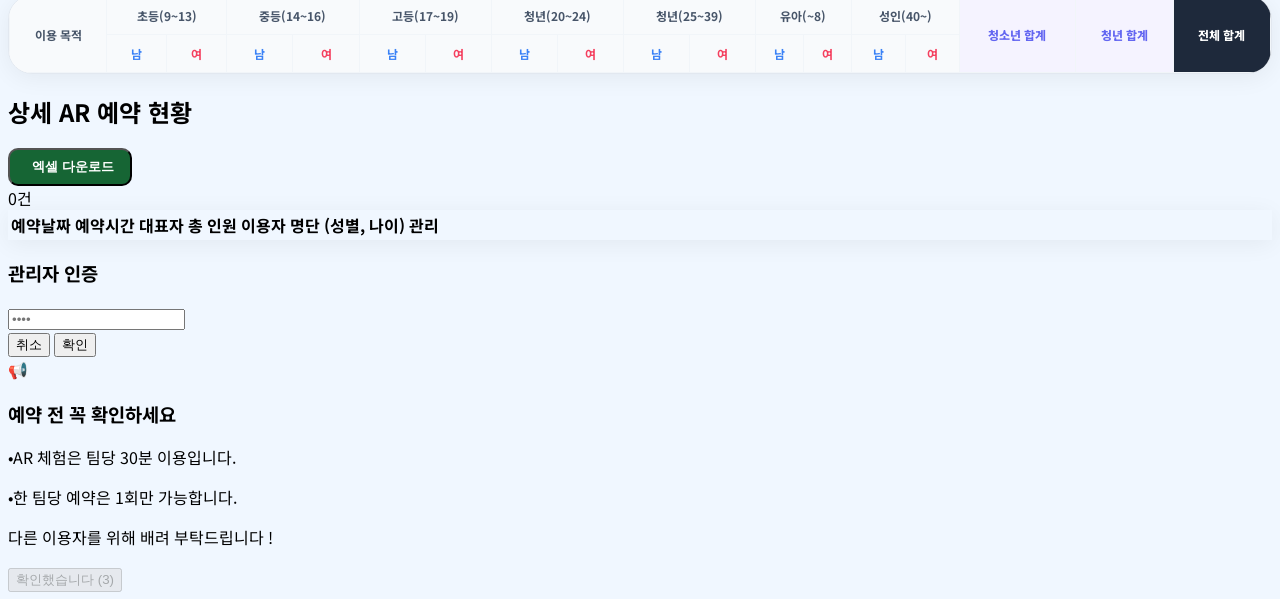
==== commit 061931d7: "Update index.html" ====
--- a/index.html
+++ b/index.html
@@ -69,7 +69,7 @@
                 <h1 class="text-2xl sm:text-3xl font-black mb-4 leading-tight tracking-tight">시흥시능곡청소년문화의집<br>방문을 환영합니다 ✨</h1>
                 <div class="bg-white/20 backdrop-blur-sm inline-block px-5 py-2 rounded-xl border border-white/30 text-[13px] sm:text-sm font-medium">문화의집 이용하기 전에 정보를 입력해주세요</div>
             </div>
-            <div class="bg-white rounded-b-[30px] p-8 card-shadow space-y-8">
+         
                 <div class="bg-white rounded-b-[30px] p-8 card-shadow space-y-8">
                 <div class="grid grid-cols-2 gap-6">
                     <div>
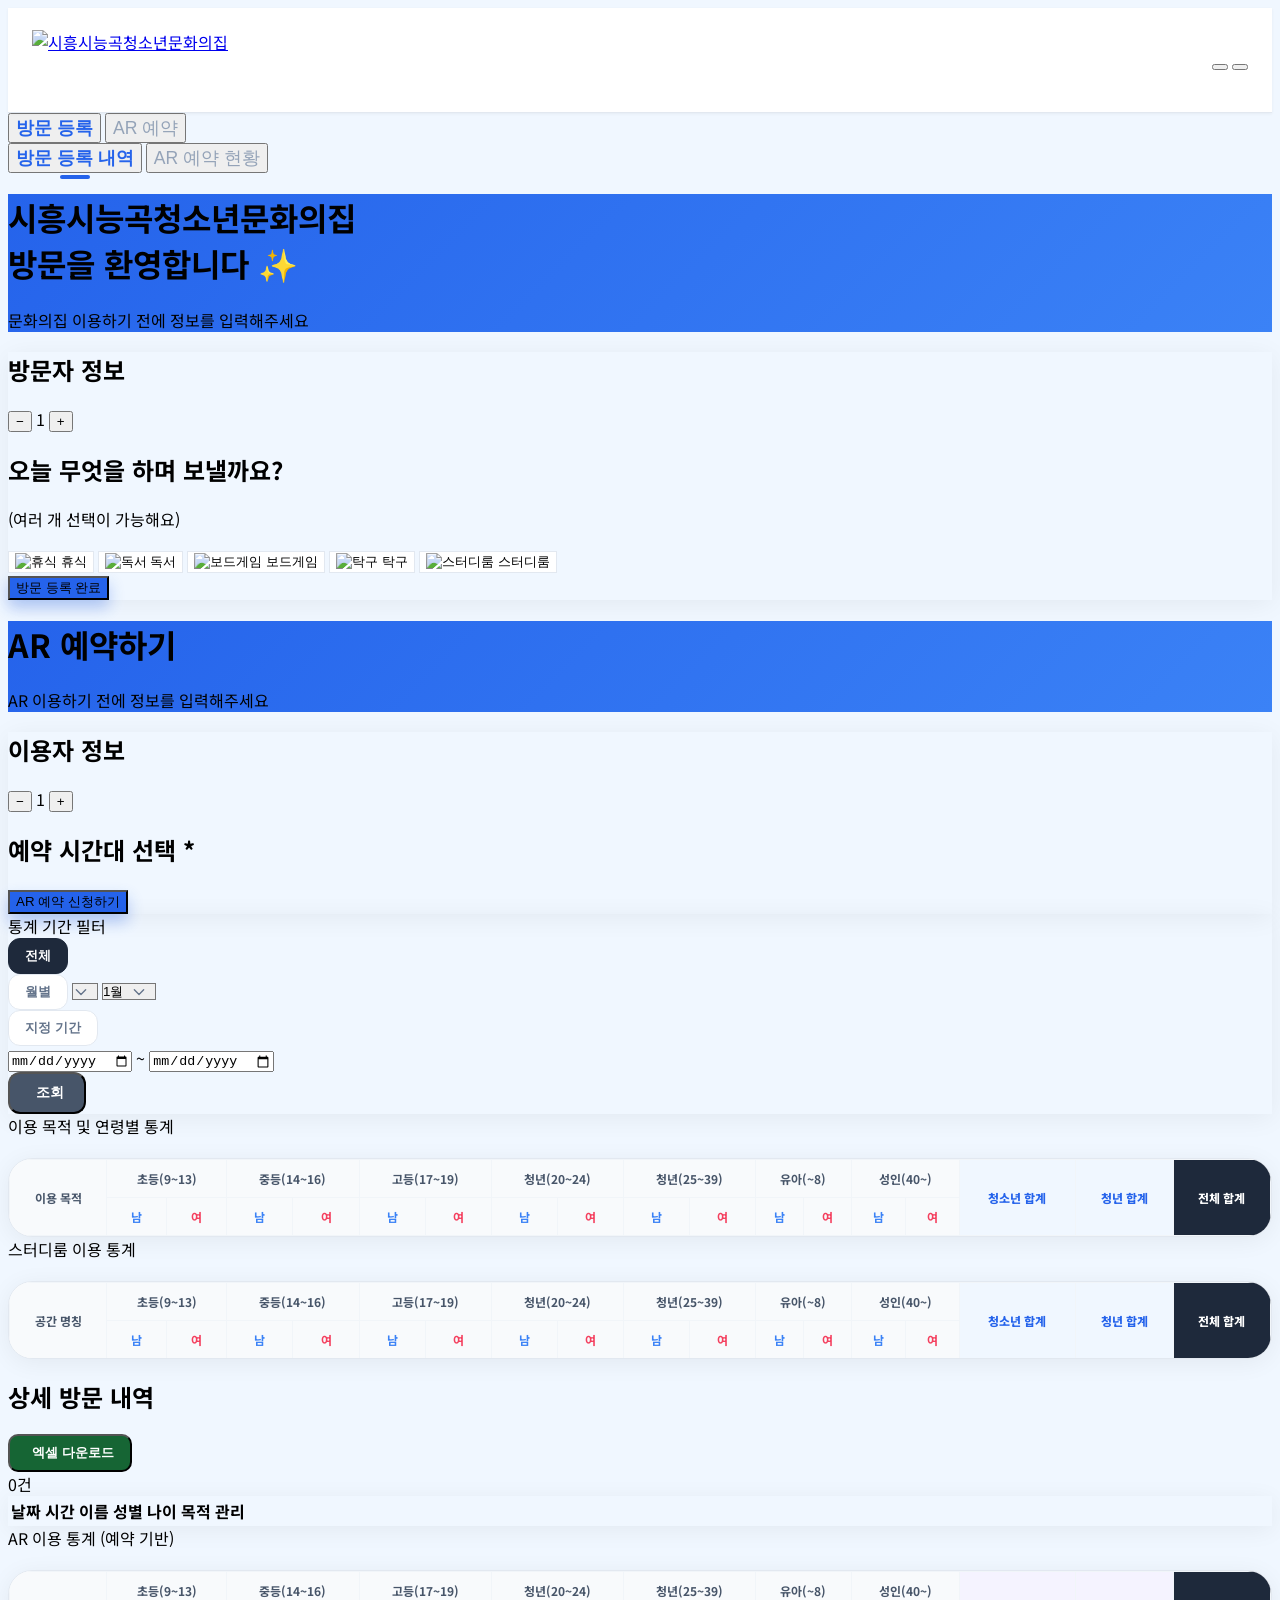
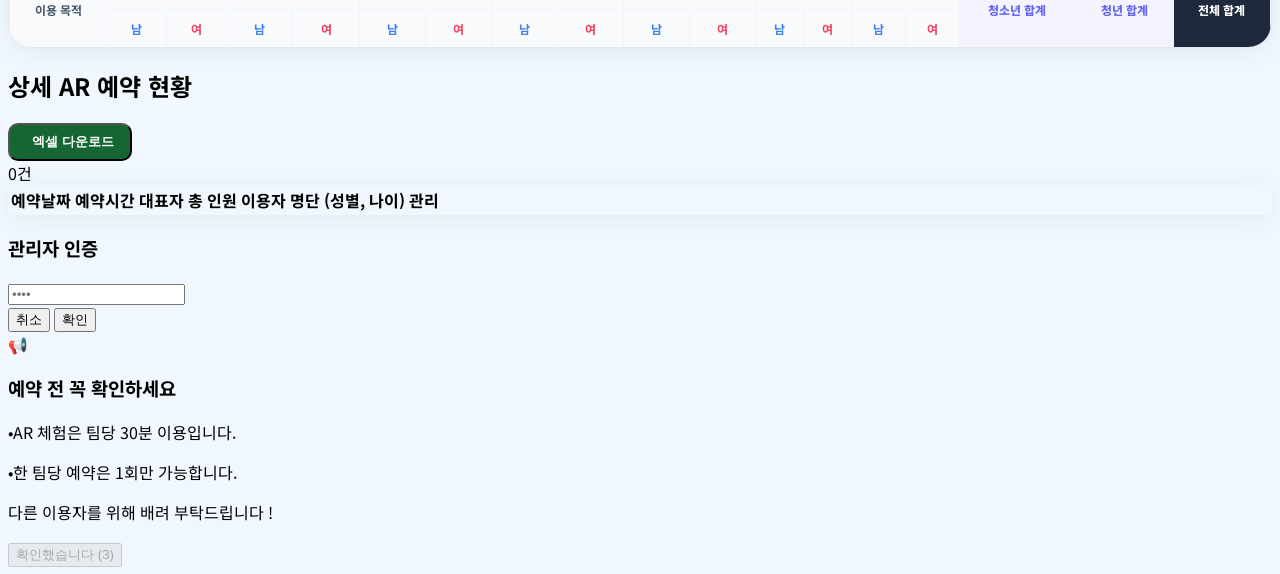
==== commit 166f7965: "Update index.html" ====
--- a/index.html
+++ b/index.html
@@ -71,32 +71,17 @@
             </div>
          
                 <div class="bg-white rounded-b-[30px] p-8 card-shadow space-y-8">
-                <div class="grid grid-cols-2 gap-6">
-                    <div>
-                        <label class="block text-base font-bold mb-3 text-slate-700">이름 <span class="text-red-500">*</span></label>
-                        <input type="text" id="v-name-input" placeholder="이름 입력" class="w-full bg-slate-50 border border-slate-200 rounded-2xl px-4 py-4 text-lg text-center outline-none focus:border-blue-500">
-                    </div>
-                    <div>
-                        <label class="block text-base font-bold mb-3 text-slate-700">성별 <span class="text-red-500">*</span></label>
-                        <div class="flex gap-2">
-                            <button onclick="selectBtn(this, 'v-gender')" class="choice-btn v-gender rounded-2xl flex-1 py-4 text-slate-600 font-bold">남<div class="check-badge"><i data-lucide="check" class="w-4 h-4"></i></div></button>
-                            <button onclick="selectBtn(this, 'v-gender')" class="choice-btn v-gender rounded-2xl flex-1 py-4 text-slate-600 font-bold">여<div class="check-badge"><i data-lucide="check" class="w-4 h-4"></i></div></button>
-                        </div>
-                    </div>
-                </div>
-
-                <div>
-                    <label class="block text-base font-bold mb-4 text-slate-700">나이 <span class="text-red-500">*</span></label>
-                    <div class="grid grid-cols-2 sm:grid-cols-3 gap-3">
-                        <button onclick="selectBtn(this, 'v-age')" class="choice-btn v-age rounded-xl py-4 text-[13px] text-slate-600 font-medium">초등(9~13세)<div class="check-badge"><i data-lucide="check" class="w-3 h-3"></i></div></button>
-                        <button onclick="selectBtn(this, 'v-age')" class="choice-btn v-age rounded-xl py-4 text-[13px] text-slate-600 font-medium">중등(14~16세)<div class="check-badge"><i data-lucide="check" class="w-3 h-3"></i></div></button>
-                        <button onclick="selectBtn(this, 'v-age')" class="choice-btn v-age rounded-xl py-4 text-[13px] text-slate-600 font-medium">고등(17~19세)<div class="check-badge"><i data-lucide="check" class="w-3 h-3"></i></div></button>
-                        <button onclick="selectBtn(this, 'v-age')" class="choice-btn v-age rounded-xl py-4 text-[13px] text-slate-600 font-medium">청년(20~24세)<div class="check-badge"><i data-lucide="check" class="w-3 h-3"></i></div></button>
-                        <button onclick="selectBtn(this, 'v-age')" class="choice-btn v-age rounded-xl py-4 text-[13px] text-slate-600 font-medium">청년(25~39세)<div class="check-badge"><i data-lucide="check" class="w-3 h-3"></i></div></button>
-                        <button onclick="selectBtn(this, 'v-age')" class="choice-btn v-age rounded-xl py-4 text-[13px] text-slate-600 font-medium">유아(8세 미만)<div class="check-badge"><i data-lucide="check" class="w-3 h-3"></i></div></button>
-                        <button onclick="selectBtn(this, 'v-age')" class="choice-btn v-age rounded-xl py-4 text-[13px] text-slate-600 font-medium">성인(40세 이상)<div class="check-badge"><i data-lucide="check" class="w-3 h-3"></i></div></button>
-                    </div>
-                </div>
+               <div class="flex justify-between items-center">
+                    <h2 class="text-xl font-bold text-slate-800 flex items-center gap-2">
+                        <i data-lucide="user-plus" class="w-6 h-6 text-blue-500"></i> 방문자 정보
+                    </h2>
+                    <div class="flex items-center gap-3">
+                        <button id="v-count-minus" onclick="changeVisitCount(-1)" class="w-9 h-9 rounded-xl bg-slate-200 text-slate-500 text-xl font-black flex items-center justify-center opacity-40 cursor-not-allowed transition-all">−</button>
+                        <span id="v-count-display" class="text-xl font-black text-slate-800 w-6 text-center">1</span>
+                        <button onclick="changeVisitCount(1)" class="w-9 h-9 rounded-xl bg-blue-500 text-white text-xl font-black flex items-center justify-center hover:bg-blue-600 transition-all">+</button>
+                    </div>
+                </div>
+                <div id="visit-user-container" class="space-y-4"></div>
 
                 <!-- 이용 목적 섹션 -->
 
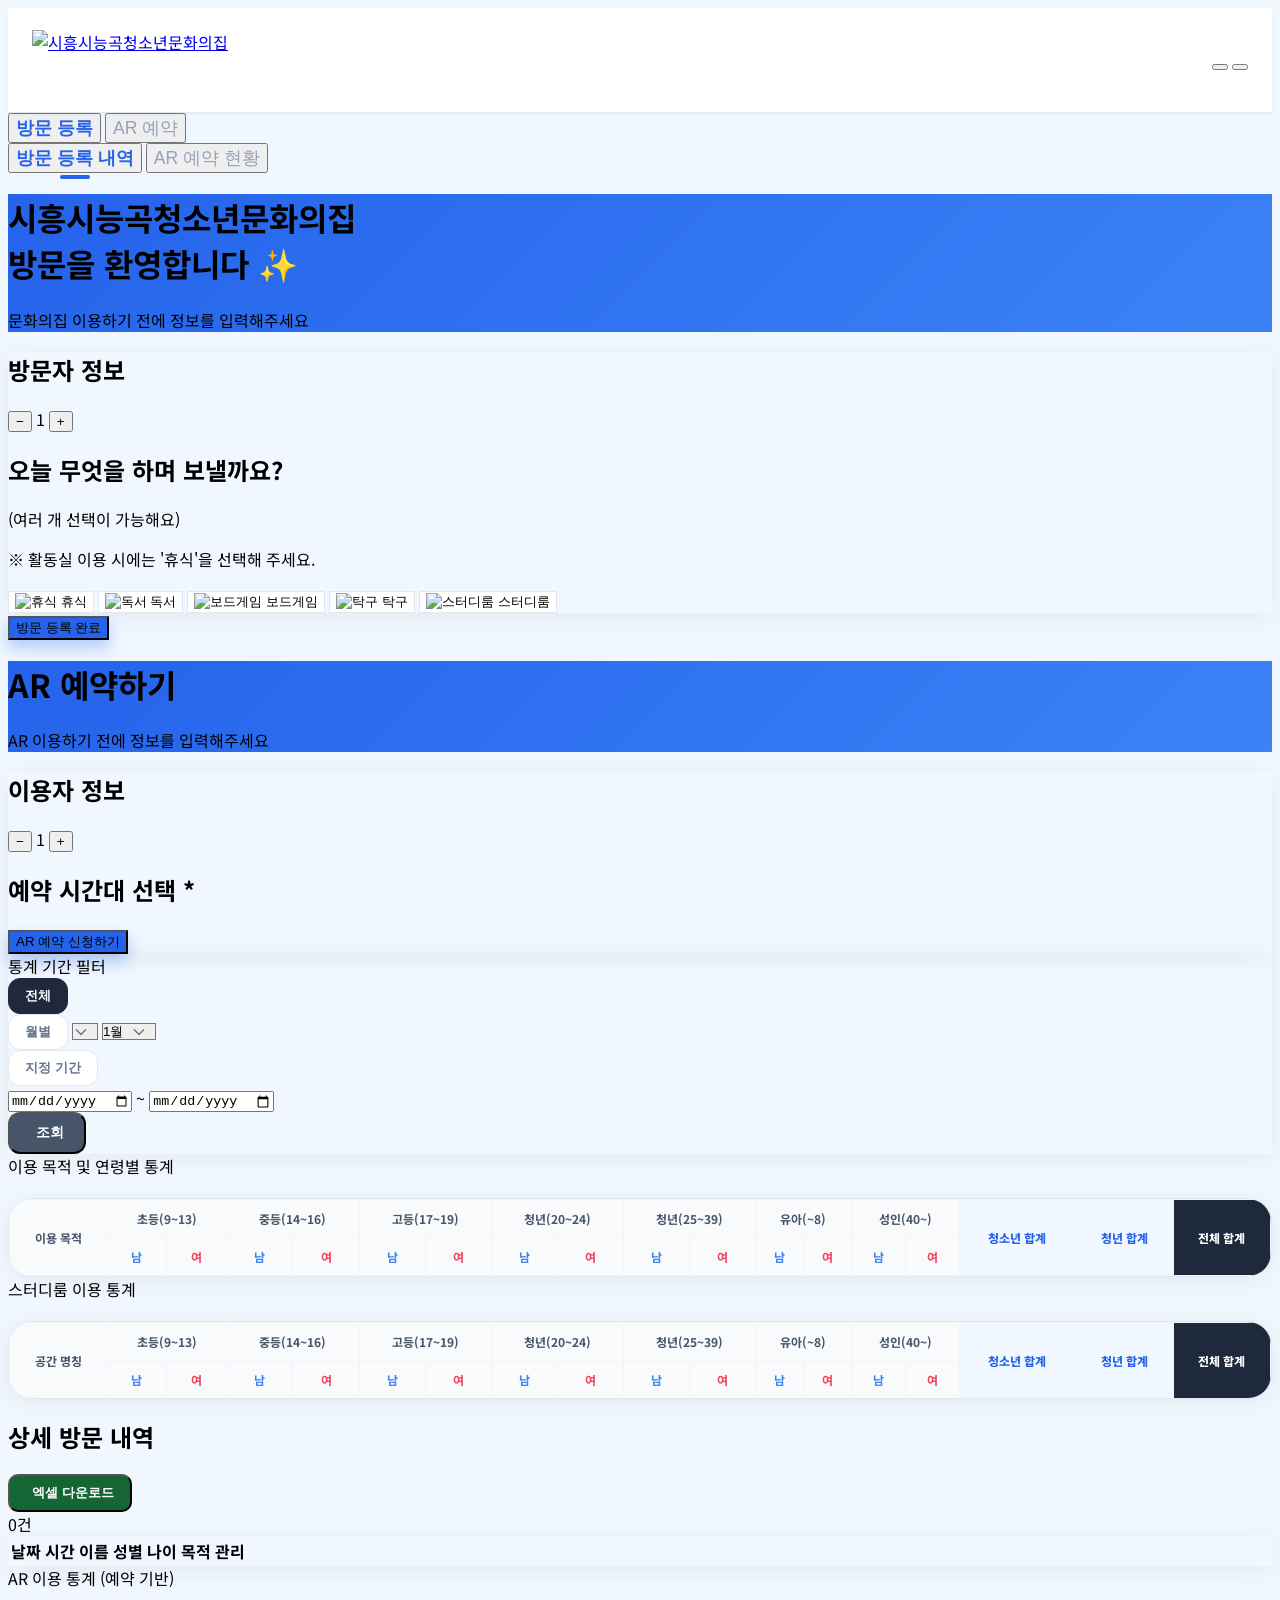
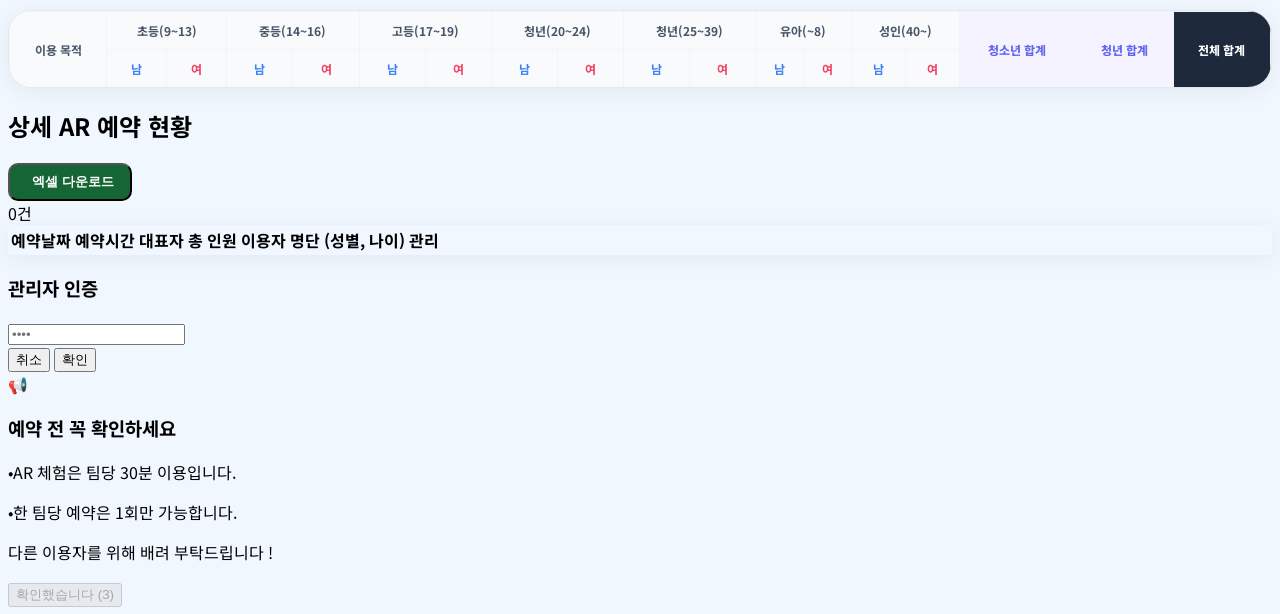
==== commit 51563eb7: "Update index.html" ====
--- a/index.html
+++ b/index.html
@@ -90,6 +90,8 @@
                     <div class="text-center mb-5">
                         <h2 class="text-xl font-black text-blue-900">오늘 무엇을 하며 보낼까요?</h2>
                         <p class="text-blue-600 text-[13.5px] mt-2 font-bold">(여러 개 선택이 가능해요)</p>
+                    </div>
+                    <p class="text-blue-600 text-[13.5px] mt-2 font-bold">※ 활동실 이용 시에는 '휴식'을 선택해 주세요.</p>
                     </div>
                     <div class="grid grid-cols-5 gap-2">
                         <button onclick="togglePurpose(this)" class="choice-btn v-purpose flex flex-col items-center p-3 rounded-2xl">
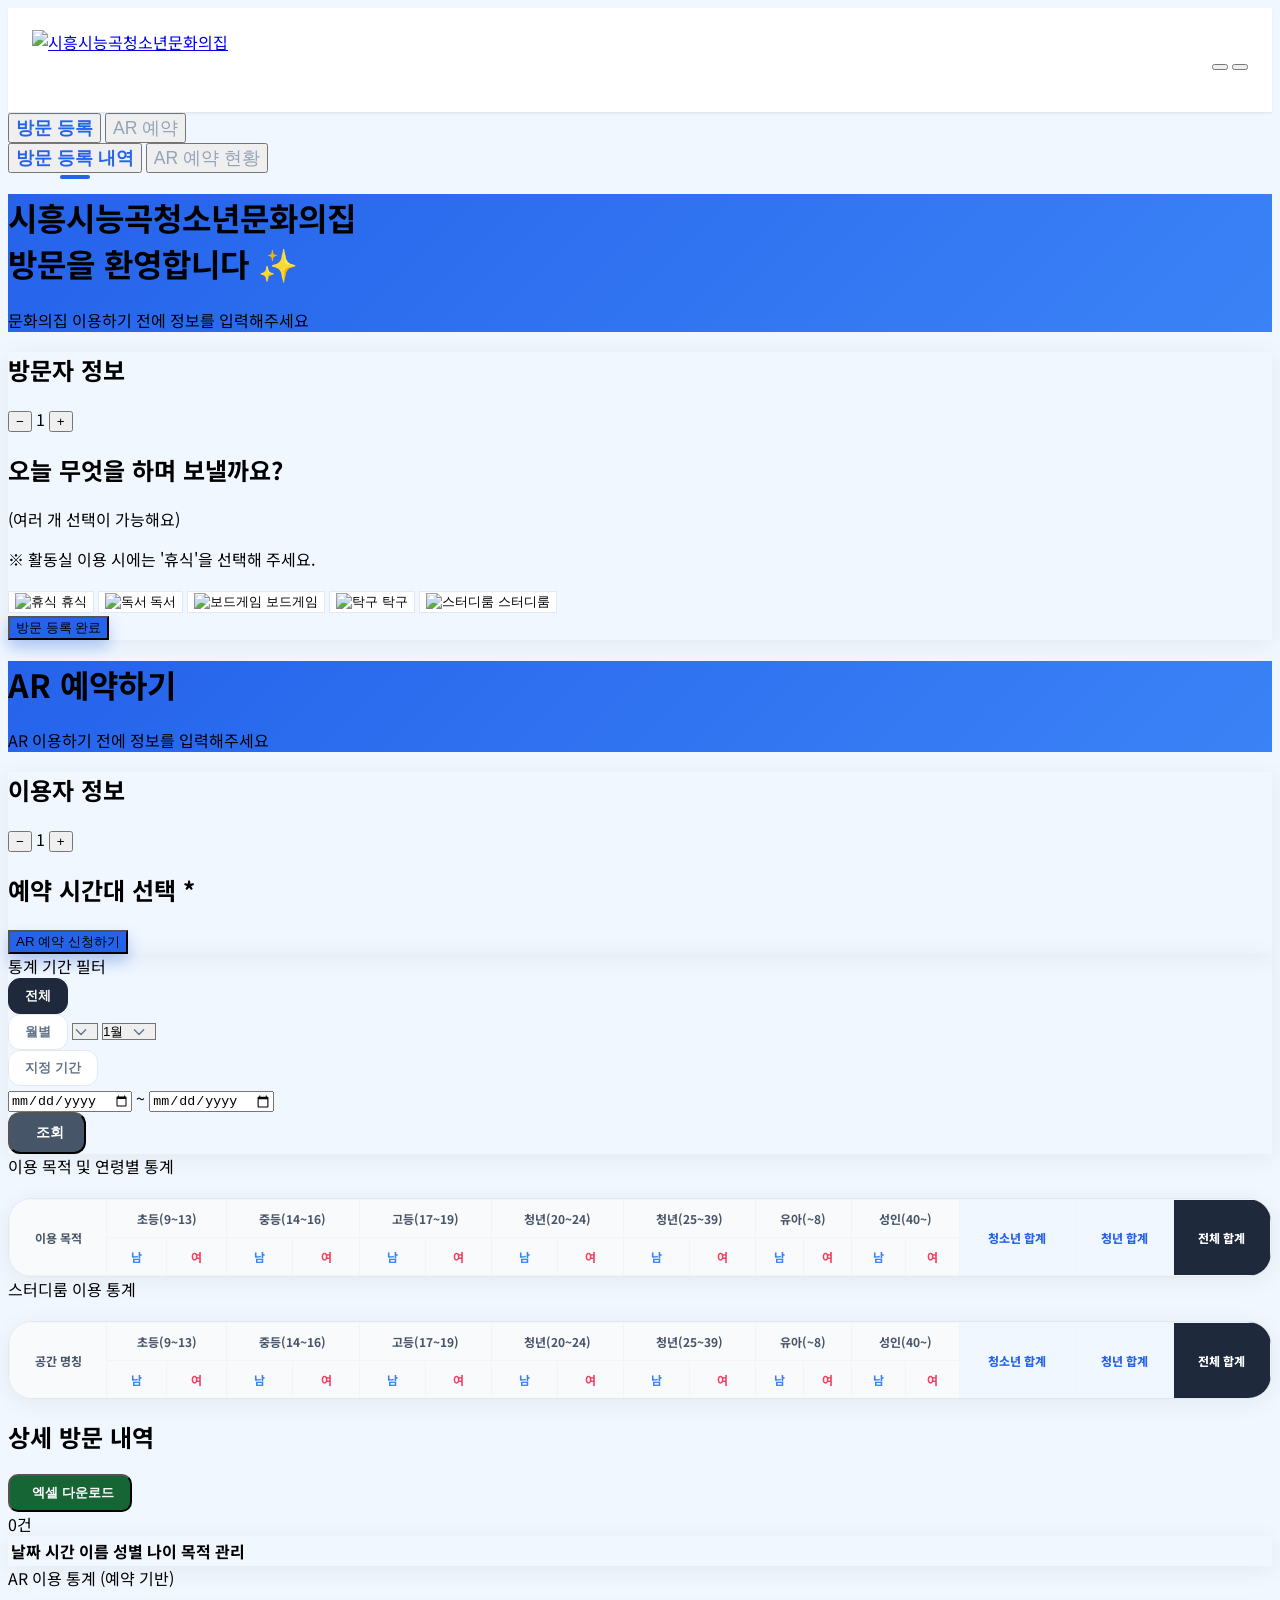
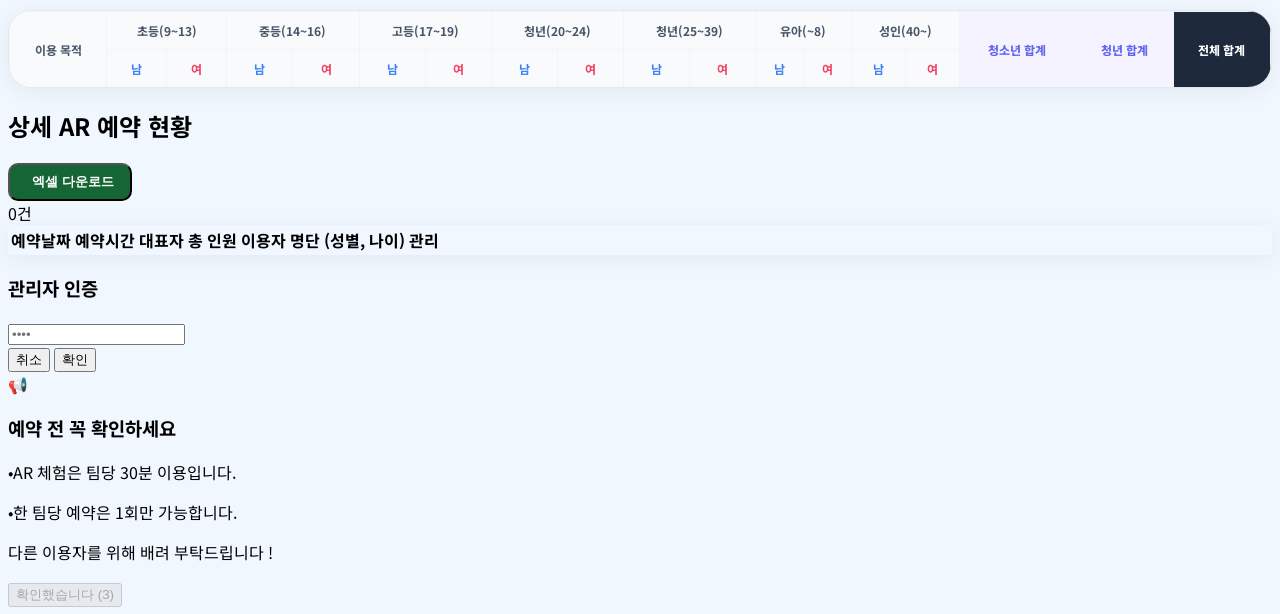
==== commit 907f965d: "Update index.html" ====
--- a/index.html
+++ b/index.html
@@ -91,9 +91,10 @@
                         <h2 class="text-xl font-black text-blue-900">오늘 무엇을 하며 보낼까요?</h2>
                         <p class="text-blue-600 text-[13.5px] mt-2 font-bold">(여러 개 선택이 가능해요)</p>
                     </div>
-                    <p class="text-blue-600 text-[13.5px] mt-2 font-bold">※ 활동실 이용 시에는 '휴식'을 선택해 주세요.</p>
-                    </div>
+                    <p class="text-blue-600 text-[13.5px] mt-2 font-bold text-center">※ 활동실 이용 시에는 '휴식'을 선택해 주세요.</p>
+                
                     <div class="grid grid-cols-5 gap-2">
+                
                         <button onclick="togglePurpose(this)" class="choice-btn v-purpose flex flex-col items-center p-3 rounded-2xl">
                             <img src="https://em-content.zobj.net/source/apple/354/hot-beverage_2615.png" class="w-8 h-8 mb-1" alt="휴식">
                             <span class="text-[12px] font-bold">휴식</span>
